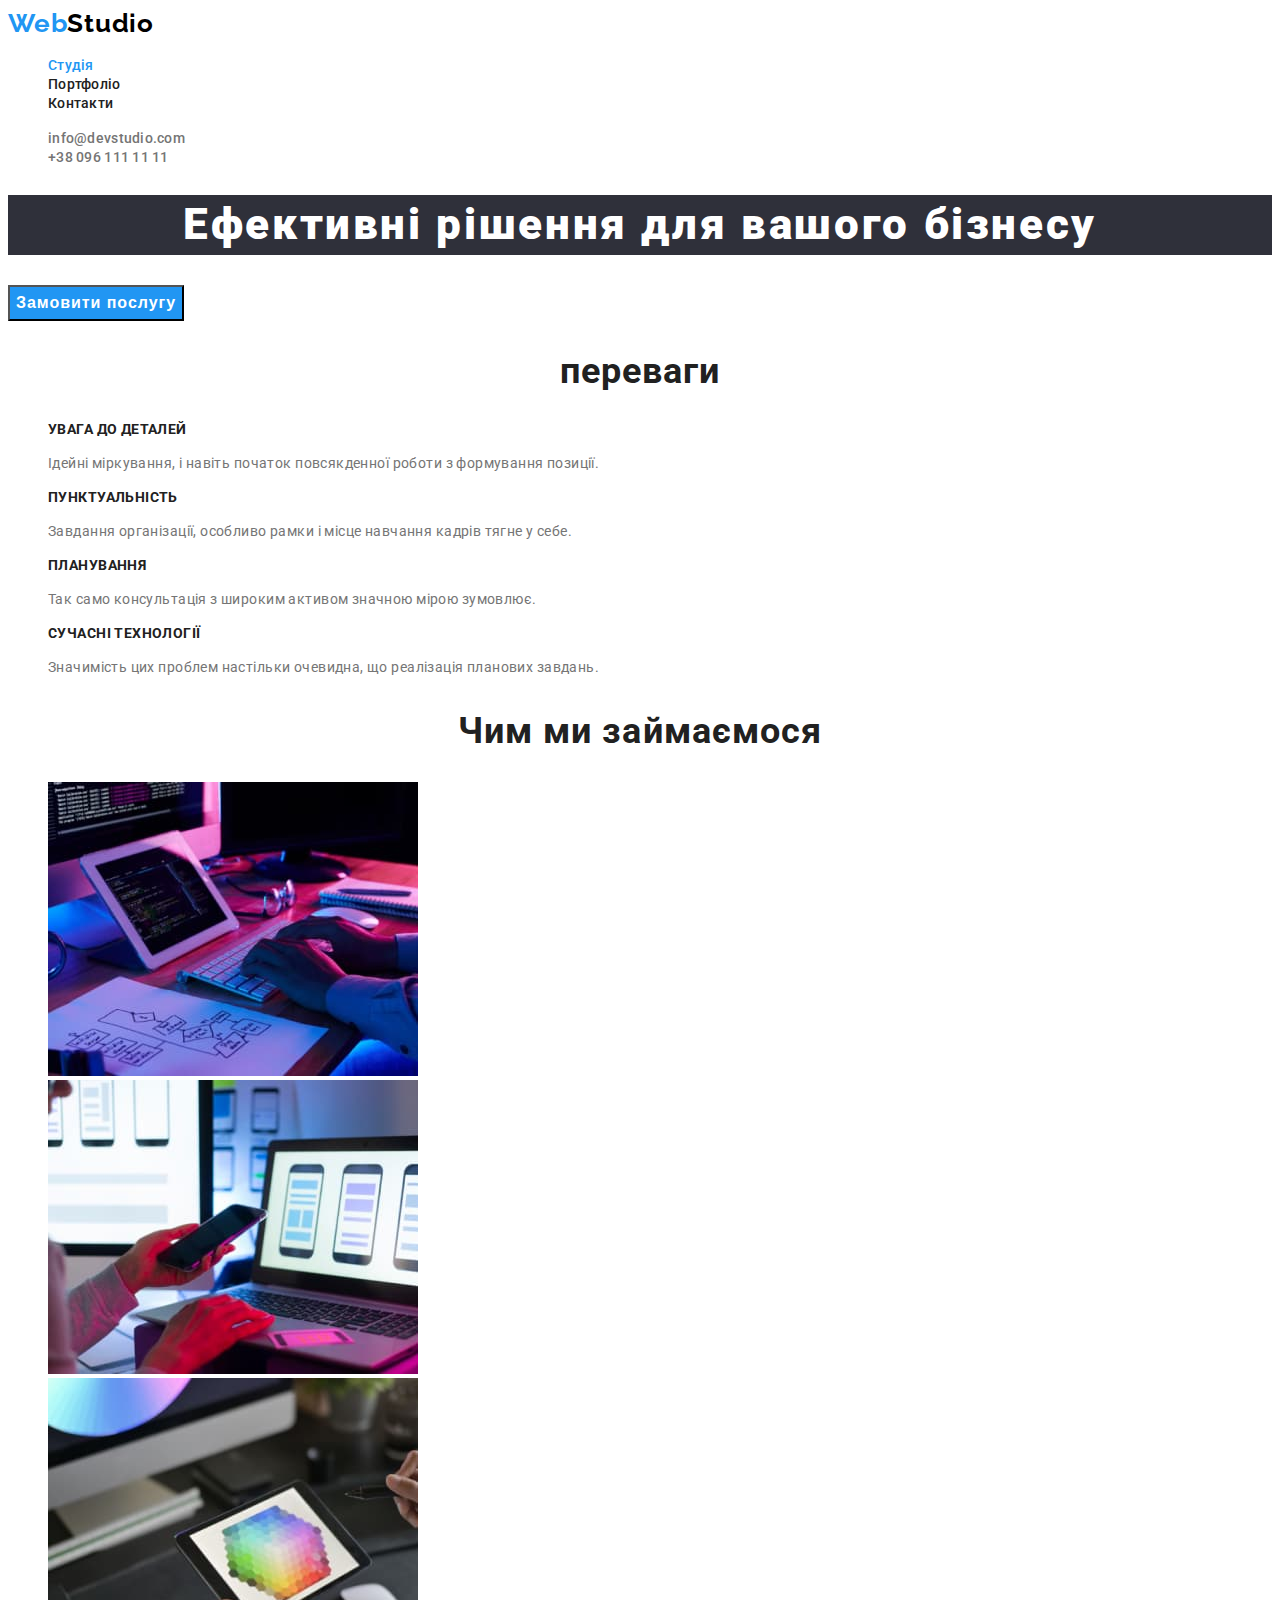
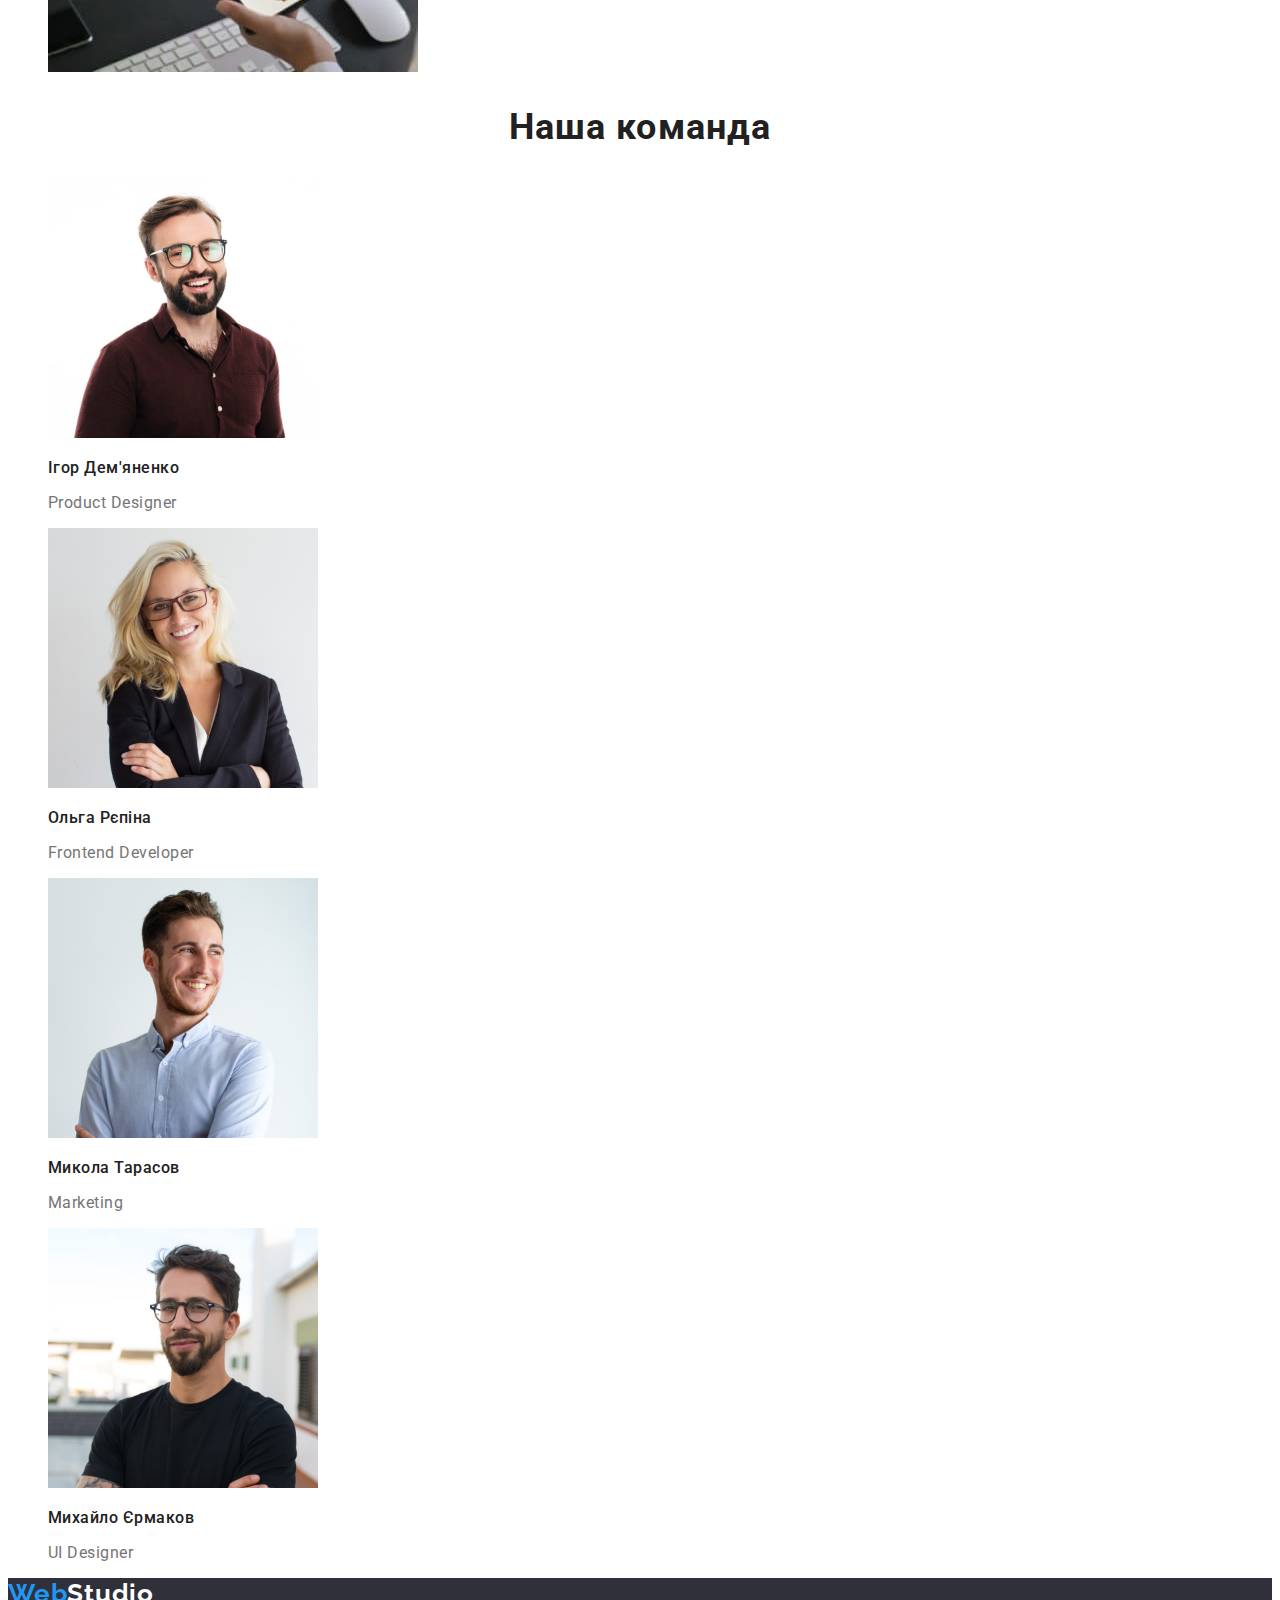
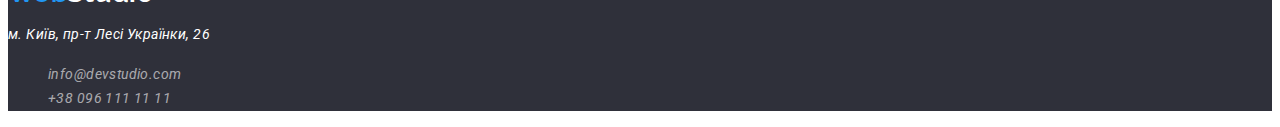
==== index.html @ 4f36f541 "добавив файли" ====
<!DOCTYPE html>
<html lang="en">
  <head>
    <meta charset="UTF-8" />
    <meta http-equiv="X-UA-Compatible" content="IE=edge" />
    <meta name="viewport" content="width=device-width, initial-scale=1.0" />
    <link rel="preconnect" href="https://fonts.googleapis.com" />
    <link rel="preconnect" href="https://fonts.gstatic.com" crossorigin />
    <link
      href="https://fonts.googleapis.com/css2?family=Raleway:wght@700&family=Roboto:wght@400;500;700;900&display=swap"
      rel="stylesheet"
    />
    <link rel="stylesheet" href="./css/styles.css" />
    <title>Document</title>
  </head>
  <body>
    <header>
      <!-- лого-->
      <a href="./index.html" class="logo"><span class="logo-color">Web</span>Studio</a>
      <!--силки-->
      <nav>
        <ul>
          <li><a href="" class="nav-link active-page">Студія</a></li>
          <li><a href="./portfolio.html" class="nav-link">Портфоліо</a></li>
          <li><a href="" class="nav-link">Контакти</a></li>
        </ul>
      </nav>
      <!--звязок-->
      <ul>
        <li><a href="mailto:info@devstudio.com" class="nav-connection">info@devstudio.com</a></li>
        <li><a href="tel:+380961111111" class="nav-connection">+38 096 111 11 11</a></li>
      </ul>
    </header>
    <main>
      <!--герой-->
      <section>
        <h1 class="hero-title">Ефективні рішення для вашого бізнесу</h1>
        <button type="button" class="pledge">Замовити послугу</button>
      </section>
      <!--Чим ми займаємося-->
      <section>
        <!-- заголовок який сховаємо -->
        <h2 class="title-text">переваги</h2>
        <!--текс-->
        <section class="advances">
          <ul>
            <li>
              <h3 class="advances-title">УВАГА ДО ДЕТАЛЕЙ</h3>
              <p class="advances-text">
                Ідейні міркування, і навіть початок повсякденної роботи з формування позиції.
              </p>
            </li>
            <li>
              <h3 class="advances-title">ПУНКТУАЛЬНІСТЬ</h3>
              <p class="advances-text">
                Завдання організації, особливо рамки і місце навчання кадрів тягне у себе.
              </p>
            </li>
            <li>
              <h3 class="advances-title">ПЛАНУВАННЯ</h3>
              <p class="advances-text">
                Так само консультація з широким активом значною мірою зумовлює.
              </p>
            </li>
            <li>
              <h3 class="advances-title">СУЧАСНІ ТЕХНОЛОГІЇ</h3>
              <p class="advances-text">
                Значимість цих проблем настільки очевидна, що реалізація планових завдань.
              </p>
            </li>
          </ul>
        </section>
        <!--картинки-->
        <section>
          <h2 class="title-text">Чим ми займаємося</h2>
          <ul>
            <li>
              <img src="./img/img-1.jpg" alt="робота за планшетом" width="370" height="294" />
            </li>
            <li>
              <img src="./img/img-2.jpg" alt="ноутбук та телефон" width="370" height="294" />
            </li>
            <li>
              <img
                src="./img/img-3.jpg"
                alt="планшет на якому палітра кольорів"
                width="370"
                height="294"
              />
            </li>
          </ul>
        </section>
      </section>
      <!--Наша команда-->
      <section class="team">
        <h2 class="title-text">Наша команда</h2>
        <ul>
          <li>
            <img
              src="./img/product-designer.jpg"
              alt="чоловік-продакт-дизайнер"
              width="270"
              height="260"
            />
            <h3 class="name">Ігор Дем'яненко</h3>
            <p class="position">Product Designer</p>
          </li>
          <li>
            <img
              src="./img/frontend-developer.jpg"
              alt="дівчина-розробник"
              width="270"
              height="260"
            />
            <h3 class="name">Ольга Рєпіна</h3>
            <p class="position">Frontend Developer</p>
          </li>
          <li>
            <img src="./img/marketing.jpg" alt="чоловік-маркетолог" width="270" height="260" />
            <h3 class="name">Микола Тарасов</h3>
            <p class="position">Marketing</p>
          </li>
          <li>
            <img src="./img/ui-designer.jpg" alt="чоловік-дизайнер" width="270" height="260" />
            <h3 class="name">Михайло Єрмаков</h3>
            <p class="position">UI Designer</p>
          </li>
        </ul>
      </section>
    </main>
    <footer class="footer">
      <!--лого-->
      <a href="" class="logo-footer"><span class="logo-footer-color">Web</span>Studio</a>
      <!-- адресс -->
      <address>
        <p class="address">м. Київ, пр-т Лесі Українки, 26</p>
        <!--звязок-->
        <ul>
          <li>
            <a href="mailto:info@devstudio.com" class="connection-footer">info@devstudio.com</a>
          </li>
          <li><a href="tel:+380961111111" class="connection-footer">+38 096 111 11 11</a></li>
        </ul>
      </address>
    </footer>
  </body>
</html>
---- css/styles.css ----
:root {
    --title-text-color:#212121;
    --hero-text-color:#FFFFFF;
    --logo-text-color:#2196F3;
    --desc-color:#757575;
}
body {
    font-family: Roboto , sans-serif;
    font-style: normal;
    color: var(--title-text-color);
}
/* list decoration */
a {
    text-decoration: none;
}
ul {
    list-style: none;
}
/* logo */
.logo {
    font-family: 'Raleway';
    font-style: normal;
    font-weight: 700;
    font-size: 26px;
    line-height: 1.19;
    letter-spacing: 0.03em;
    color: #000000;
}
.logo-color {
    color: var(--logo-text-color);
}
/* nav-link */
.nav-link  {
    font-weight: 500;
    font-size: 14px;
    line-height: 1.14;
    letter-spacing: 0.02em;
    color: var(--title-text-color);
}
.nav-link:hover,
.nav-link:focus {
    color: var(--logo-text-color);
}
/* .nav-connection */
.nav-connection {
    font-weight: 500;
    font-size: 14px;
    line-height: 1.14;
    letter-spacing: 0.02em;
    color: var(--desc-color);
}

.nav-connection:hover,
.nav-connection:focus {
    color: var(--logo-text-color);
}
/* active-page */
.active-page {
    color: var(--logo-text-color);
}


/* !!!!!!!!!main-index!!!!!!!!! */
/* hero */
.hero-title {
    font-weight: 900;
    font-size: 44px;
    line-height: 1.36;
    text-align: center;
    letter-spacing: 0.06em;
    color: var(--hero-text-color);
    background-color: #2F303A;
}
.pledge {
    font-weight: 700;
    font-size: 16px;
    line-height: 1.87;
    text-align: center;
    letter-spacing: 0.06em;
    color: var(--hero-text-color);
    background-color: var(--logo-text-color);
}
.pledge:hover,
.pledge:focus {
    color: var(--hero-text-color);
    background-color: #188CE8;
}
/* h2 */
.title-text {
    font-weight: 700;
    font-size: 36px;
    line-height: 1.17;
    text-align: center;
    letter-spacing: 0.03em;
    
}
/* advances */
.advances-title {
    font-weight: 700;
    font-size: 14px;
    line-height: 1.14;
    letter-spacing: 0.03em;
    
}
.advances-text {
    font-weight: 400;
    font-size: 14px;
    line-height: 1.71;
    letter-spacing: 0.03em;
    color: var(--desc-color);
}
/* team */
.team .name {
    font-weight: 500;
    font-size: 16px;
    line-height: 1.19;
    letter-spacing: 0.03em;
    
}
.team .position {
    font-weight: 400;
    font-size: 16px;
    line-height: 1.19;
    letter-spacing: 0.03em;
    color: var(--desc-color);
}


/* !!!!!!!!!main-portfolio!!!!!!!!! */
/* button-filter */
.button-filter-styles {
    font-weight: 500;
    font-size: 16px;
    line-height: 1.62;
    text-align: center;
    letter-spacing: 0.03em;
    background-color: #F5F4FA;
}
.button-filter-styles:hover,
.button-filter-styles:focus {
    color: var(--hero-text-color);
    background-color: var(--logo-text-color);
}
/* portfolio-item */
.title-item {
    font-weight: 700;
    font-size: 18px;
    line-height: 2;
    letter-spacing: 0.06em;
}
.text-category {
    font-weight: 400;
     font-size: 16px;
    line-height: 1.87;
    letter-spacing: 0.03em;
    color: var(--desc-color);
}




/* footer */
.footer {
    background-color: #2F303A;
}
.logo-footer {
    font-family: 'Raleway';
    font-style: normal;
    font-weight: 700;
    font-size: 26px;
    line-height: 1.19;
    letter-spacing: 0.03em;
    color: #FFFFFF;
}
.logo-footer-color {
    color: var(--logo-text-color);
}
.address {
    font-weight: 400;
    font-size: 14px;
    line-height: 1.71;
    letter-spacing: 0.03em;
    color: var(--hero-text-color);
}
.connection-footer {
    font-weight: 400;
    font-size: 14px;
    line-height: 1.71;
    letter-spacing: 0.03em;
    color: rgba(255, 255, 255, 0.6);
}
.connection-footer:hover,
.connection-footer:focus {
    color: var(--logo-text-color);
}
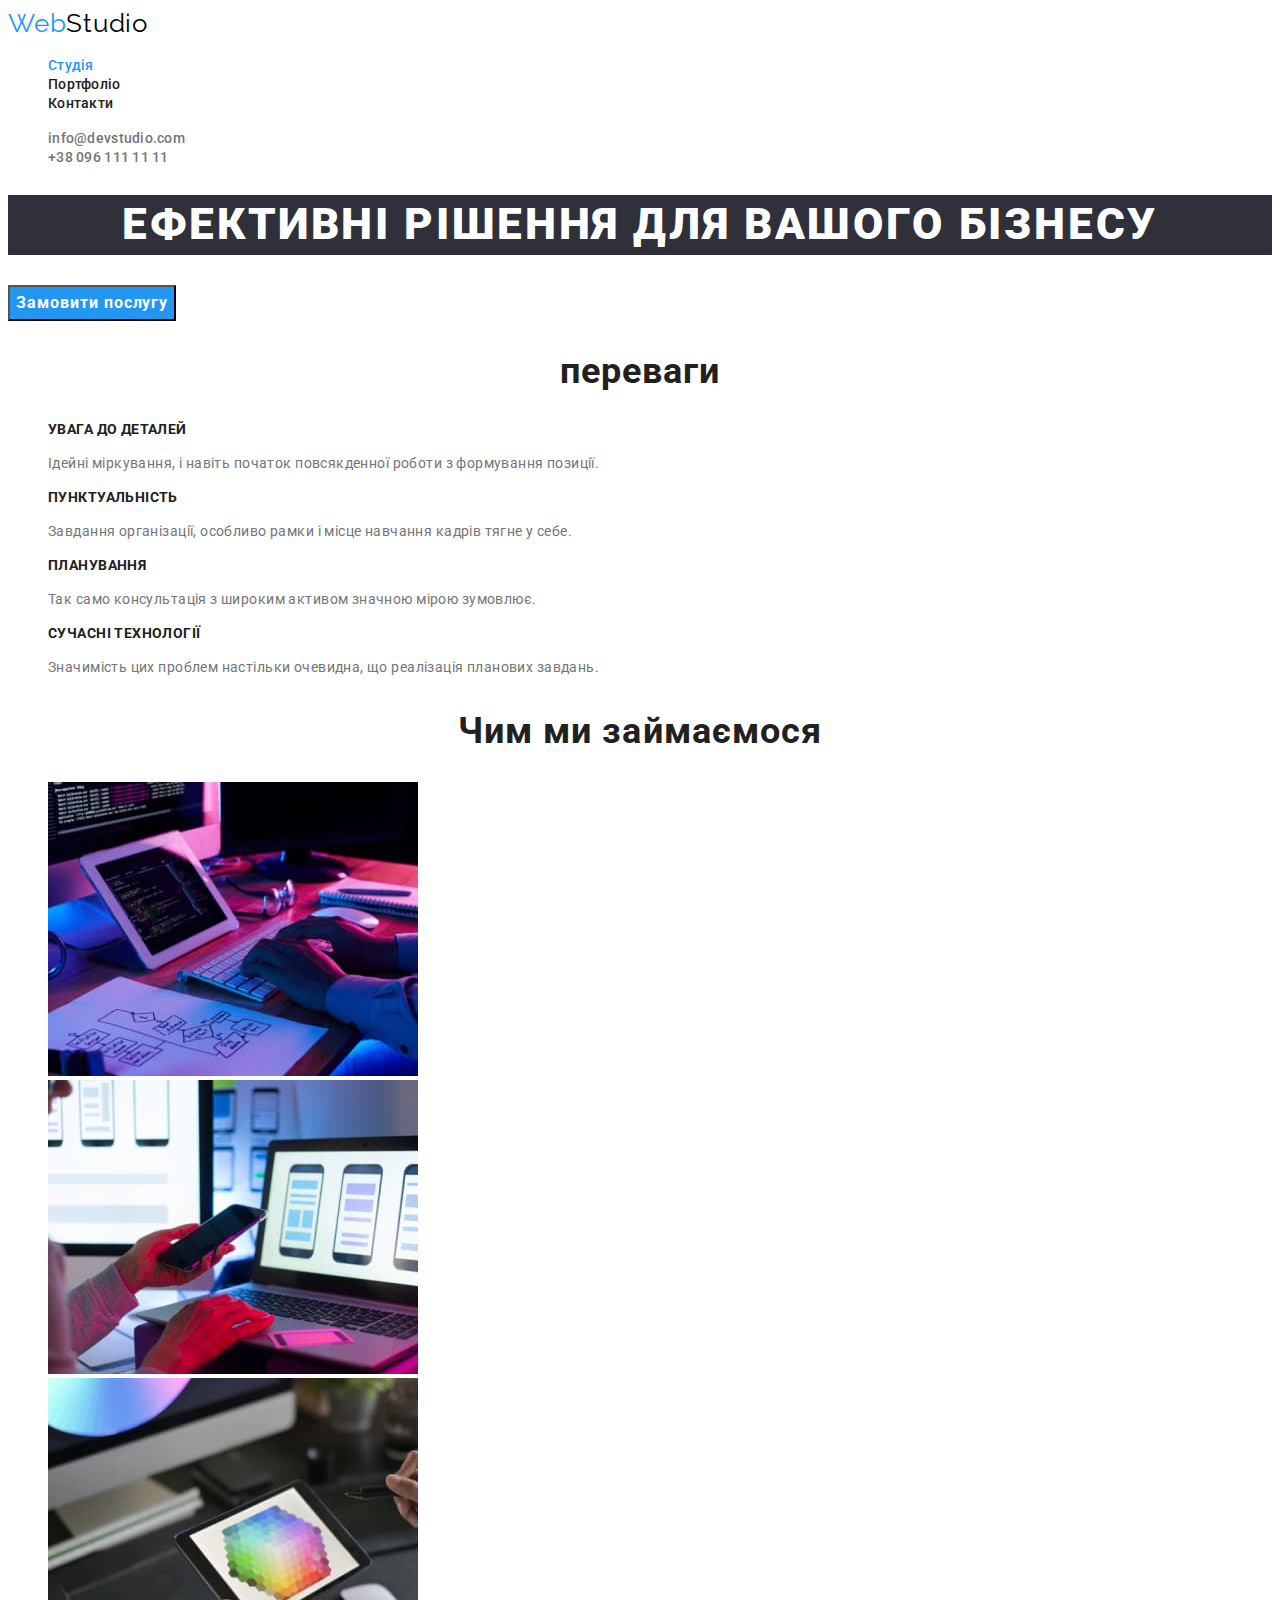
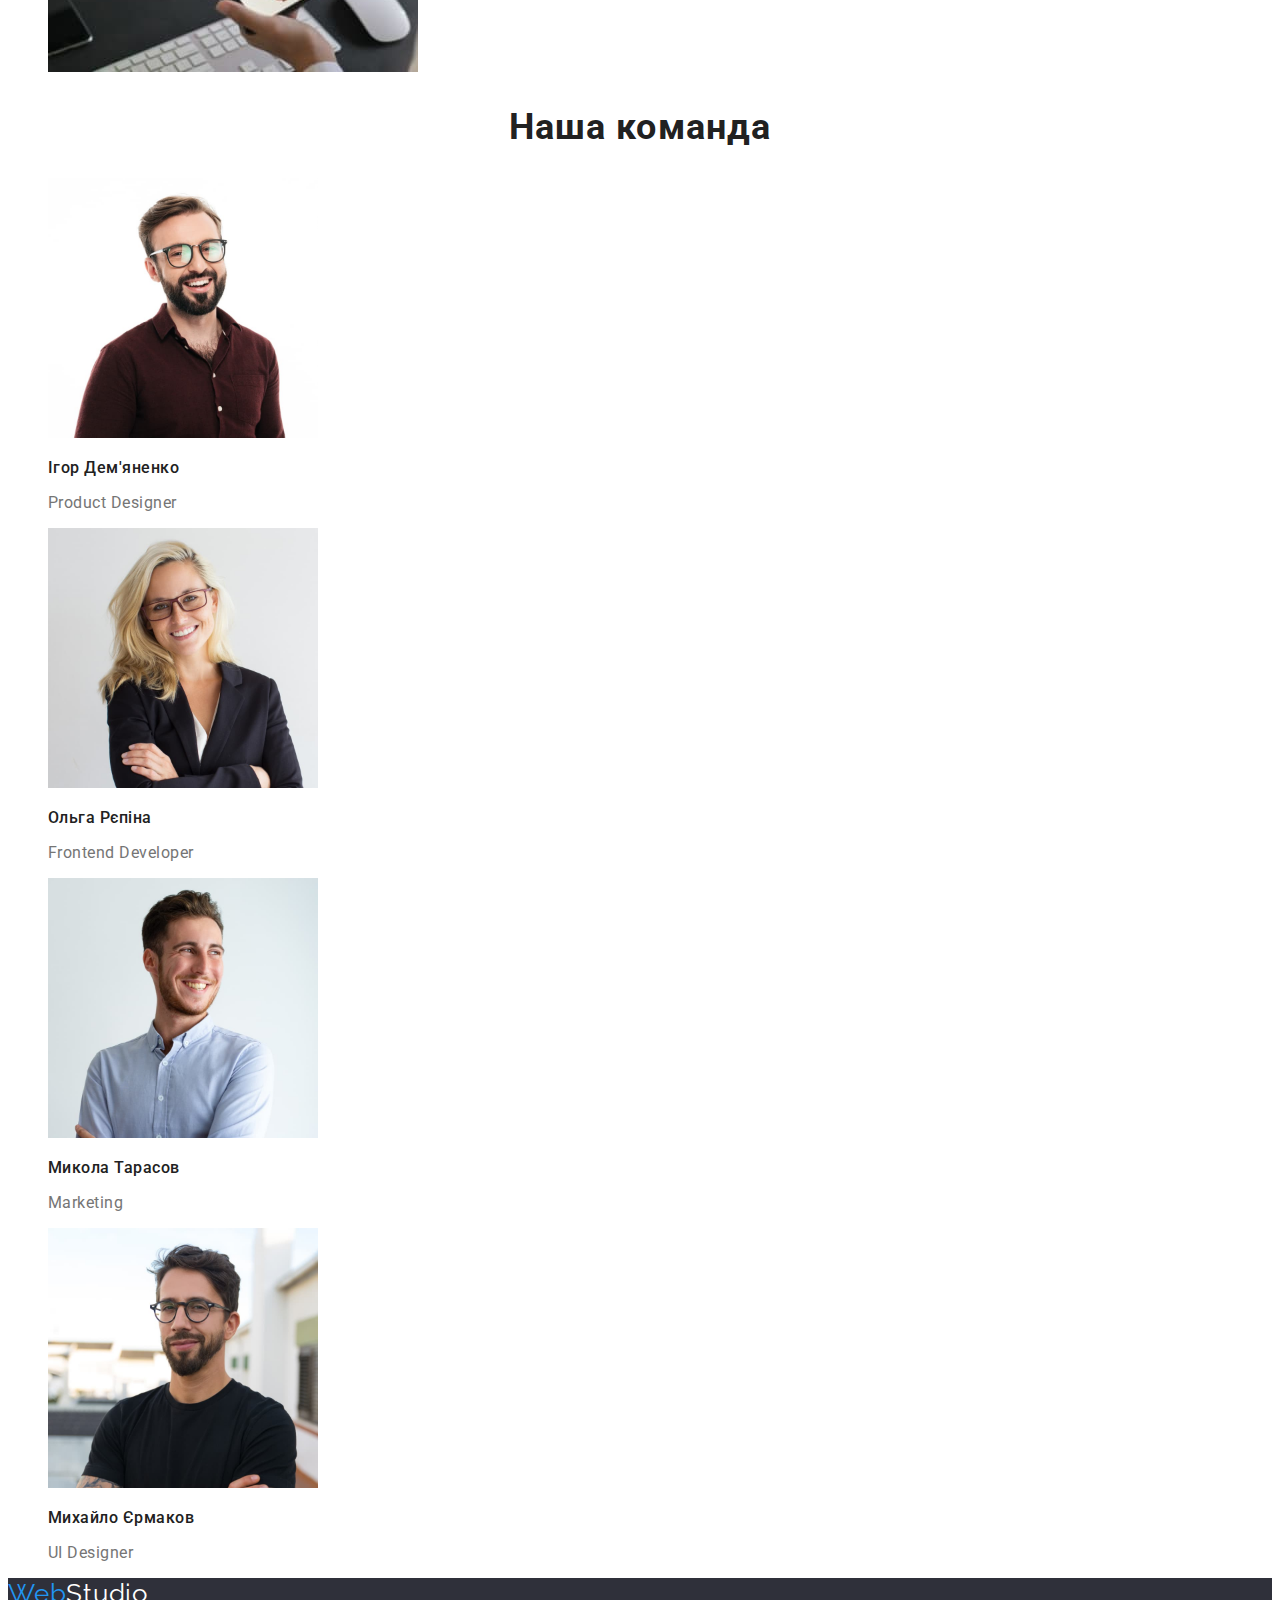
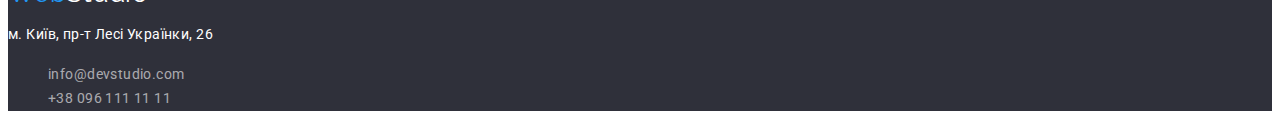
==== commit 17c44a35: "вніс поправки" ====
--- a/index.html
+++ b/index.html
@@ -34,7 +34,7 @@
     <main>
       <!--герой-->
       <section>
-        <h1 class="hero-title">Ефективні рішення для вашого бізнесу</h1>
+        <h1 class="hero-title">ЕФЕКТИВНІ РІШЕННЯ ДЛЯ ВАШОГО БІЗНЕСУ</h1>
         <button type="button" class="pledge">Замовити послугу</button>
       </section>
       <!--Чим ми займаємося-->
@@ -132,7 +132,7 @@
       <!--лого-->
       <a href="" class="logo-footer"><span class="logo-footer-color">Web</span>Studio</a>
       <!-- адресс -->
-      <address>
+      <address class="addres-page">
         <p class="address">м. Київ, пр-т Лесі Українки, 26</p>
         <!--звязок-->
         <ul>
--- a/css/styles.css
+++ b/css/styles.css
@@ -19,8 +19,7 @@
 /* logo */
 .logo {
     font-family: 'Raleway';
-    font-style: normal;
-    font-weight: 700;
+    font-style: normal;   
     font-size: 26px;
     line-height: 1.19;
     letter-spacing: 0.03em;
@@ -72,6 +71,8 @@
     background-color: #2F303A;
 }
 .pledge {
+    font-family: 'Roboto';
+    font-style: normal;
     font-weight: 700;
     font-size: 16px;
     line-height: 1.87;
@@ -87,7 +88,7 @@
 }
 /* h2 */
 .title-text {
-    font-weight: 700;
+    
     font-size: 36px;
     line-height: 1.17;
     text-align: center;
@@ -96,14 +97,14 @@
 }
 /* advances */
 .advances-title {
-    font-weight: 700;
+    
     font-size: 14px;
     line-height: 1.14;
     letter-spacing: 0.03em;
     
 }
 .advances-text {
-    font-weight: 400;
+    
     font-size: 14px;
     line-height: 1.71;
     letter-spacing: 0.03em;
@@ -118,7 +119,6 @@
     
 }
 .team .position {
-    font-weight: 400;
     font-size: 16px;
     line-height: 1.19;
     letter-spacing: 0.03em;
@@ -129,6 +129,8 @@
 /* !!!!!!!!!main-portfolio!!!!!!!!! */
 /* button-filter */
 .button-filter-styles {
+    font-family: 'Roboto';
+    font-style: normal;
     font-weight: 500;
     font-size: 16px;
     line-height: 1.62;
@@ -143,13 +145,11 @@
 }
 /* portfolio-item */
 .title-item {
-    font-weight: 700;
     font-size: 18px;
     line-height: 2;
     letter-spacing: 0.06em;
 }
 .text-category {
-    font-weight: 400;
      font-size: 16px;
     line-height: 1.87;
     letter-spacing: 0.03em;
@@ -166,7 +166,6 @@
 .logo-footer {
     font-family: 'Raleway';
     font-style: normal;
-    font-weight: 700;
     font-size: 26px;
     line-height: 1.19;
     letter-spacing: 0.03em;
@@ -175,15 +174,17 @@
 .logo-footer-color {
     color: var(--logo-text-color);
 }
+.addres-page {
+    font-style: normal;
+}
 .address {
-    font-weight: 400;
+    
     font-size: 14px;
     line-height: 1.71;
     letter-spacing: 0.03em;
     color: var(--hero-text-color);
 }
 .connection-footer {
-    font-weight: 400;
     font-size: 14px;
     line-height: 1.71;
     letter-spacing: 0.03em;
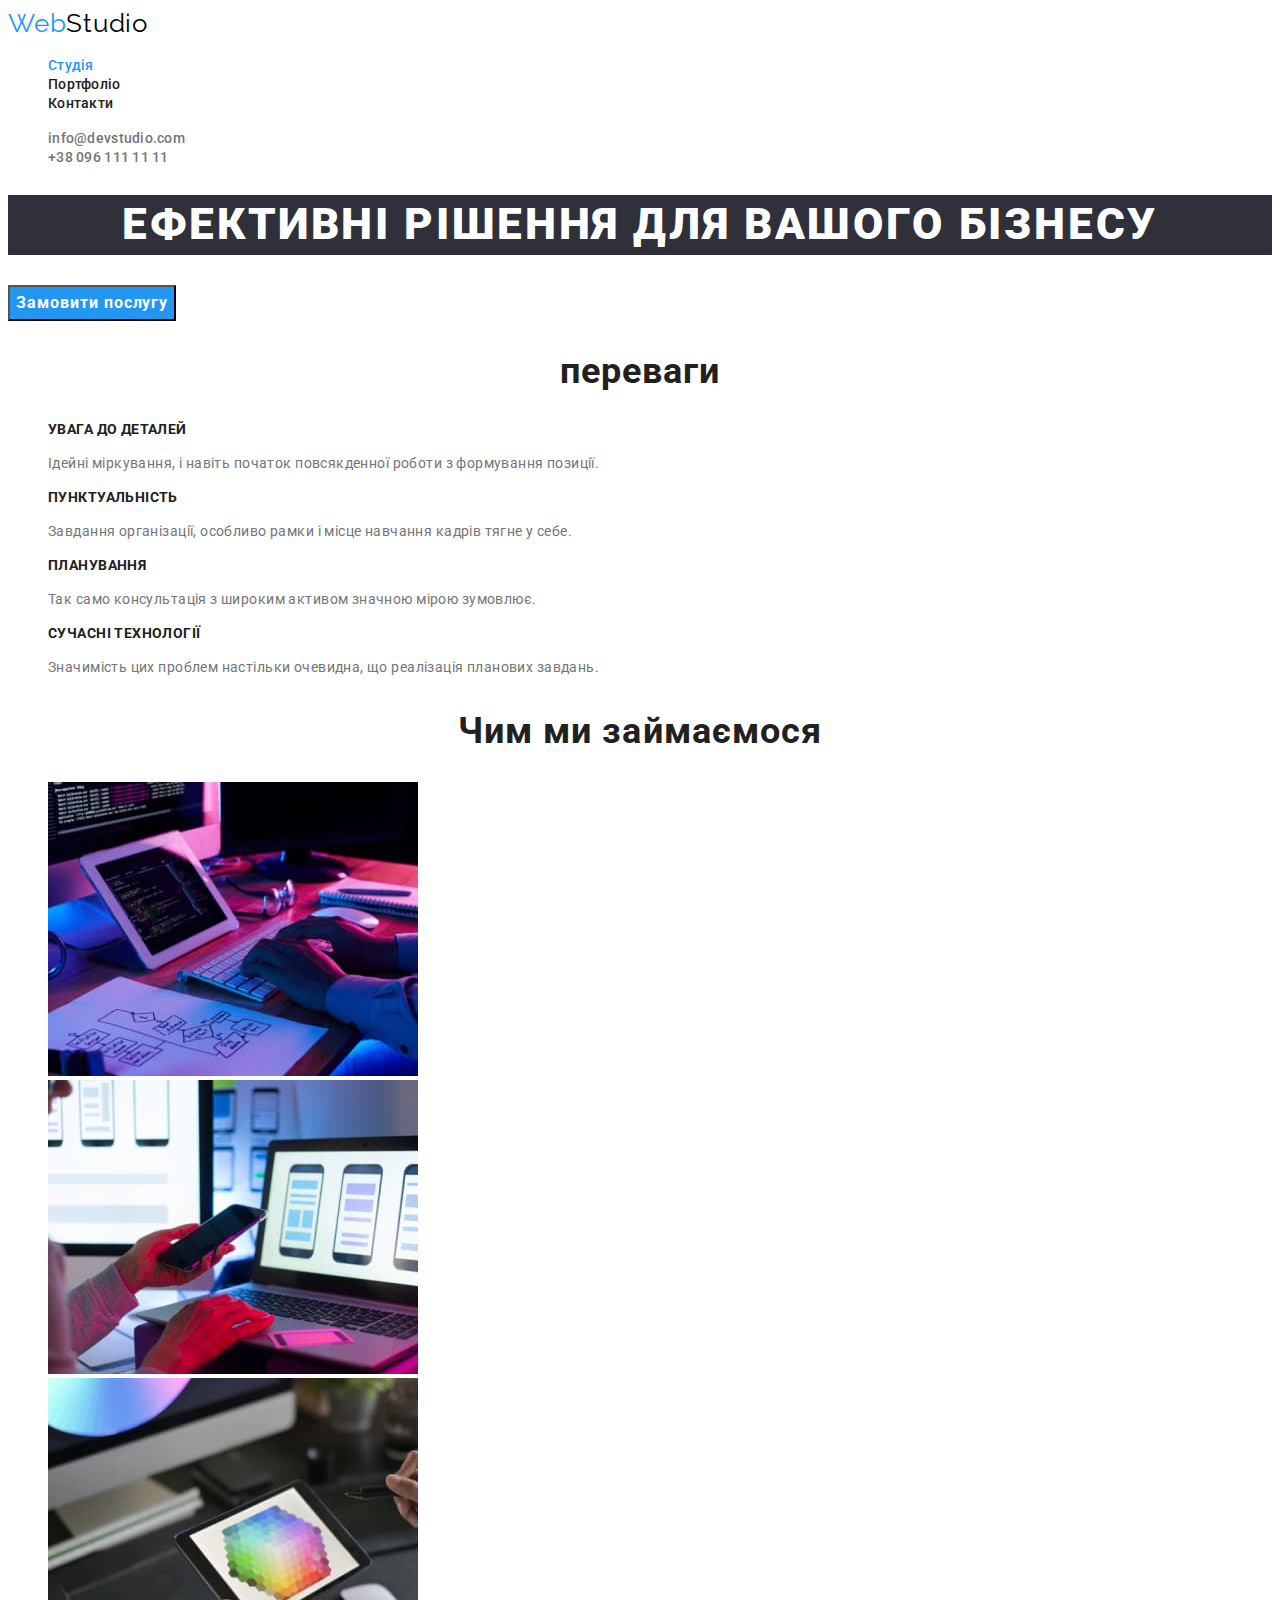
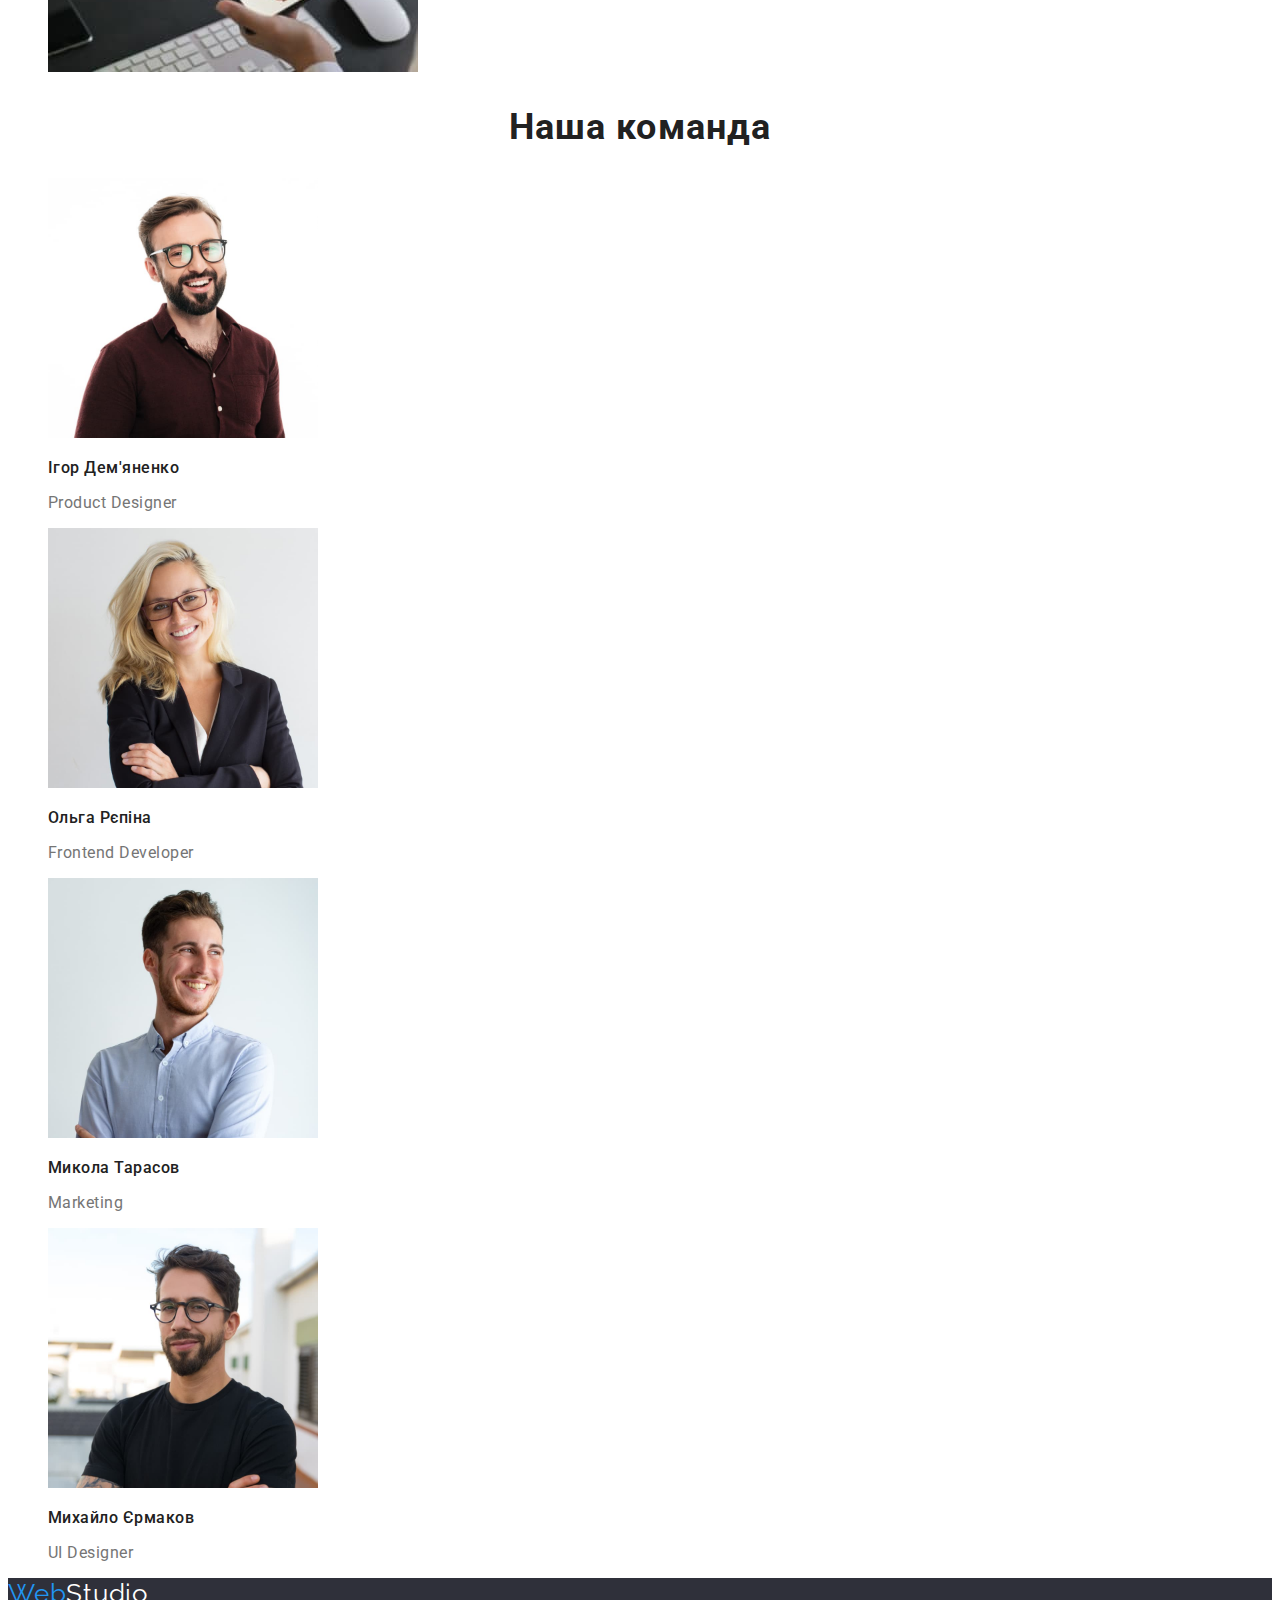
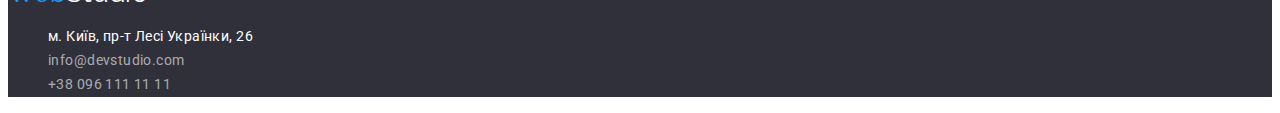
==== commit 6be6b4c2: "new sddress" ====
--- a/index.html
+++ b/index.html
@@ -133,9 +133,8 @@
       <a href="" class="logo-footer"><span class="logo-footer-color">Web</span>Studio</a>
       <!-- адресс -->
       <address class="addres-page">
-        <p class="address">м. Київ, пр-т Лесі Українки, 26</p>
-        <!--звязок-->
         <ul>
+          <li><a href="https://goo.gl/maps/CPtrU1FHBa2aNyZL9" target="_blank" rel="noopener noreferrer nofollow" class="address">м. Київ, пр-т Лесі Українки, 26</a> </li>
           <li>
             <a href="mailto:info@devstudio.com" class="connection-footer">info@devstudio.com</a>
           </li>
